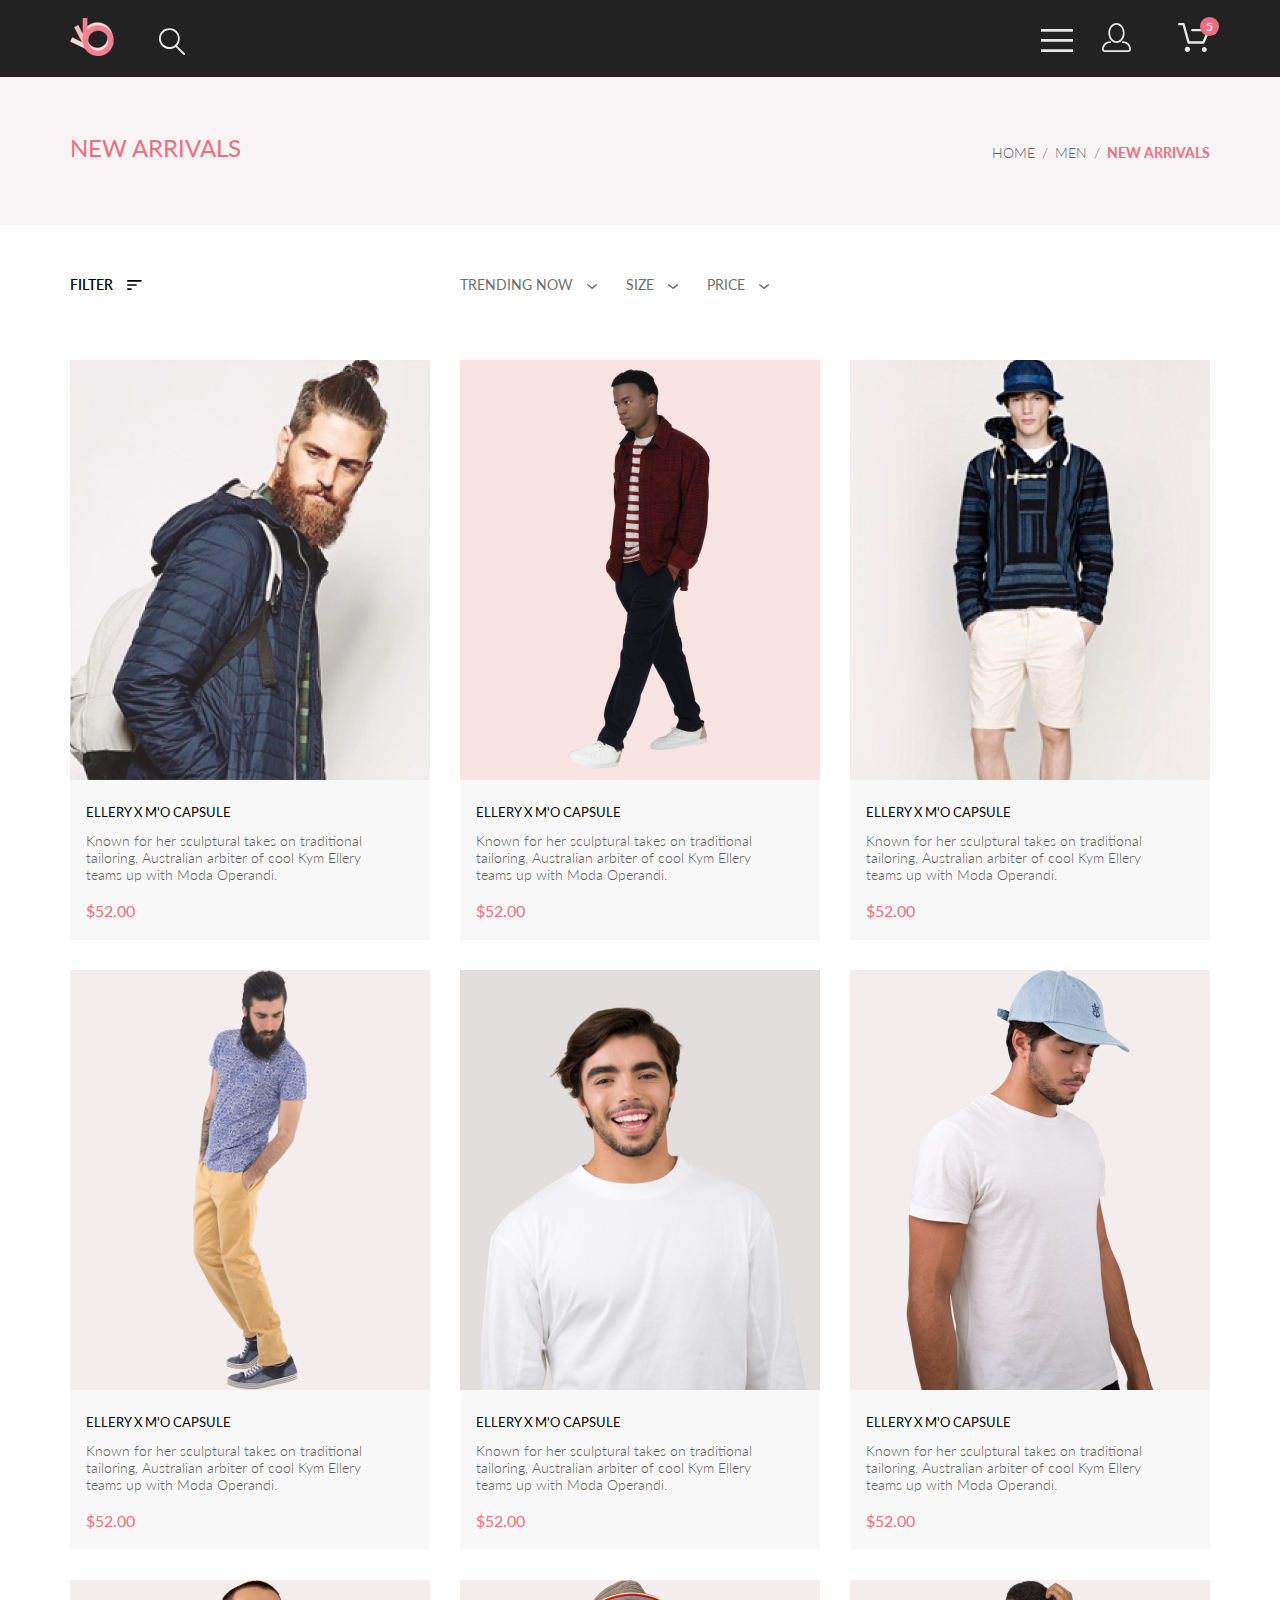
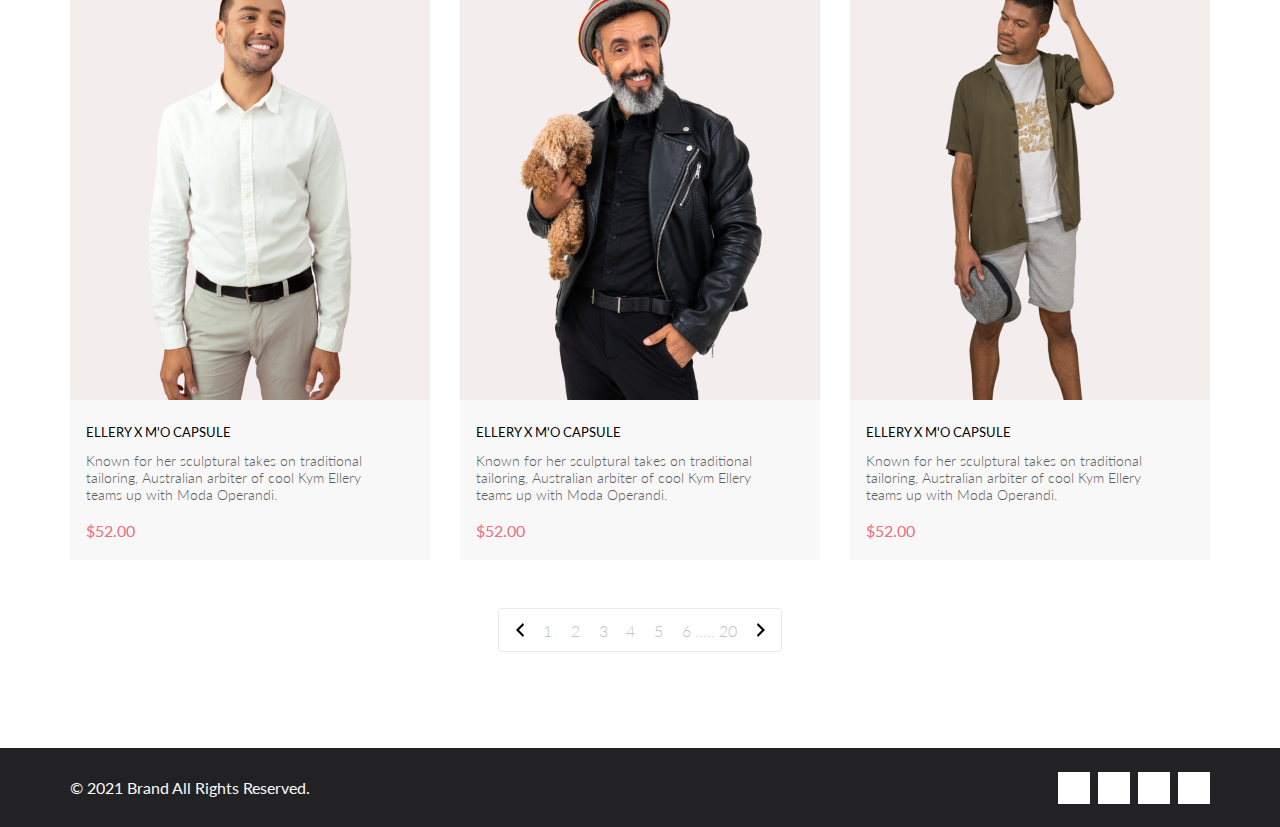
==== catalog.html @ d9c9f405 "Урок 4. ДЗ" ====
<!DOCTYPE html>
<html lang="en">
    <head>
        <meta charset="UTF-8">
        <meta name="viewport" content="width=device-width, initial-scale=1.0">
        <link rel="stylesheet" href="https://cdnjs.cloudflare.com/ajax/libs/font-awesome/6.1.1/css/all.min.css" integrity="sha512-KfkfwYDsLkIlwQp6LFnl8zNdLGxu9YAA1QvwINks4PhcElQSvqcyVLLD9aMhXd13uQjoXtEKNosOWaZqXgel0g==" crossorigin="anonymous" referrerpolicy="no-referrer" />
        <link rel="stylesheet" href="stile.css">
        <link rel="stylesheet" href="catalog.css">
        <title>Portfolio_2</title>
    </head>
<body>
    <header class="top">
        <div class="header container">
            <div class="headerLeft">
                <img class="logoImg" src="img/logo.svg" alt="logo">
                <img class="searchImg" src="img/search.svg" alt="search">
            </div>
            <div class="headerRight">
                <img class="barImg" src="img/bar.svg" alt="bar">
                <img class="userImg" src="img/user.svg" alt="user">
                <div class="cart">
                    <img class="cartImg" src="img/cart.svg" alt="cart">
                    <div class="cartNumber">5</div>
                </div>
            </div>
        </div>
    </header>
    <main>
        <div class="arrivals">
            <div class="container">
                <div class="arrivalsTitle">NEW ARRIVALS</div>
                <nav class="arrivalsNav">
                    <a href="#">HOME</a>
                    <span>/</span>
                    <a href="#">MEN</a>
                    <span>/</span>
                    <a href="#">NEW ARRIVALS</a>
                </nav>
            </div>
            <div class="blackout menuHide">
                <div class="menu">
                    <img class="menuClouse" src="img/menu_close.svg" alt="close">
                    <div class="menuTitle">
                        MENU
                    </div>
                    <div class="menuItem">
                        <div class="itemHeader">
                            MAN
                        </div>
                        <a href="#">Accessories</a>
                        <a href="#">Bags</a>
                        <a href="#">Denim</a>
                        <a href="#">T-Shirts</a>
                    </div>
                    <div class="menuItem">
                        <div class="itemHeader">
                            WOMAN
                        </div>
                        <a href="#">Accessories</a>
                        <a href="#">Jackets & Coats</a>
                        <a href="#">Polos</a>
                        <a href="#">T-Shirts</a>
                        <a href="#">Shirts</a>
                    </div>
                    <div class="menuItem">
                        <div class="itemHeader">
                            KIDS
                        </div>
                        <a href="#">Accessories</a>
                        <a href="#">Jackets & Coats</a>
                        <a href="#">Polos</a>
                        <a href="#">T-Shirts</a>
                        <a href="#">Shirts</a>
                        <a href="#">Bags</a>
                    </div>
                </div>
            </div>
        </div>
        <div class="filters containerCatalog">
            <div class="filterLeft">
                <div class="filterLabel">
                    <span class="filterLeftTitle">FILTER</span>
                    <img class="filterLeftImg" src="img/filter_left.svg" alt="left">
                </div>
                <div class="filterMenu hidden">
                    <nav class="filterMenuNav">
                        <div class="filterCategory">
                            <div class="categoryTitle">CATEGORY</div>
                            <div class="hidden">
                                <a href="#">Accessories</a>
                                <a href="#">Bags</a>
                                <a href="#">Denim</a>
                                <a href="#">Hoodies & Sweatshirts</a>
                                <a href="#">Jackets & Coats</a>
                                <a href="#">Polos</a>
                                <a href="#">Shirts</a>
                                <a href="#">Shoes</a>
                                <a href="#">Sweaters & Knits</a>
                                <a href="#">T-Shirts</a>
                                <a href="#">Tanks</a>
                            </div>
                        </div>
                        <div class="filterCategory">
                            <div class="categoryTitle">BRAND</div>
                            <div class="hidden">
                                <a href="#">Accessories</a>
                                <a href="#">Bags</a>
                                <a href="#">Denim</a>
                                <a href="#">Hoodies & Sweatshirts</a>
                                <a href="#">Jackets & Coats</a>
                                <a href="#">Polos</a>
                                <a href="#">Shirts</a>
                                <a href="#">Shoes</a>
                                <a href="#">Sweaters & Knits</a>
                                <a href="#">T-Shirts</a>
                                <a href="#">Tanks</a>
                            </div>
                        </div>
                        <div class="filterCategory">
                            <div class="categoryTitle">DESIGNER</div>
                            <div class="hidden">
                                <a href="#">Accessories</a>
                                <a href="#">Bags</a>
                                <a href="#">Denim</a>
                                <a href="#">Hoodies & Sweatshirts</a>
                                <a href="#">Jackets & Coats</a>
                                <a href="#">Polos</a>
                                <a href="#">Shirts</a>
                                <a href="#">Shoes</a>
                                <a href="#">Sweaters & Knits</a>
                                <a href="#">T-Shirts</a>
                                <a href="#">Tanks</a>
                            </div>
                        </div>
                    </nav>
                </div>
            </div>
            <div class="filterRight">
                <div class="filterItem">
                    TRENDING NOW
                    <img src="img/filter_down.svg" alt="down">
                </div>
                <div class="filterItem">
                    <div class="itemSize">
                        SIZE
                        <img src="img/filter_down.svg" alt="down">
                    </div>
                    <div class="menuSize hidden">
                        <div>
                            <input id="xs" type="checkbox">
                            <label for="xs">XS</label>
                        </div>
                        <div>
                            <input id="s" type="checkbox">
                            <label for="s">S</label>
                        </div>
                        <div>
                            <input id="m" type="checkbox">
                            <label for="m">M</label>
                        </div>
                        <div>
                            <input id="l" type="checkbox">
                            <label for="l">L</label>
                        </div>
                    </div>
                </div>
                <div class="filterItem">
                    PRICE
                    <img src="img/filter_down.svg" alt="down">
                </div>
            </div>
        </div>
        <div class="featured">
            <div class="featuredItems">
                <div class="featuredItem">
                    <div class="featuredImgWrap">
                        <img class="featuredImg" src="img/featured_1.png" alt="featured1">
                        <div class="featuredImgBlack">
                            <div class="buttonHover">
                                <img src="img/cart_button.svg" alt="cart">
                                <p>Add to Cart</p>
                            </div>
                        </div>
                    </div>
                    <div class="featuredText">
                        <p class="featuredText1">ELLERY X M'O CAPSULE</p>
                        <p class="featuredText2">Known for her sculptural takes on traditional tailoring, Australian arbiter of cool Kym Ellery teams up with Moda Operandi.</p>
                        <p class="featuredText3">$52.00</p>
                    </div>
                </div>
                <div class="featuredItem">
                    <div class="featuredImgWrap">
                        <img class="featuredImg" src="img/featured_7.png" alt="featured1">
                        <div class="featuredImgBlack">
                            <div class="buttonHover">
                                <img src="img/cart_button.svg" alt="cart">
                                <p>Add to Cart</p>
                            </div>
                        </div>
                    </div>
                    <div class="featuredText">
                        <p class="featuredText1">ELLERY X M'O CAPSULE</p>
                        <p class="featuredText2">Known for her sculptural takes on traditional tailoring, Australian arbiter of cool Kym Ellery teams up with Moda Operandi.</p>
                        <p class="featuredText3">$52.00</p>
                    </div>
                </div>
                <div class="featuredItem">
                    <div class="featuredImgWrap">
                        <img class="featuredImg" src="img/featured_3.png" alt="featured1">
                        <div class="featuredImgBlack">
                            <div class="buttonHover">
                                <img src="img/cart_button.svg" alt="cart">
                                <p>Add to Cart</p>
                            </div>
                        </div>
                    </div>
                    <div class="featuredText">
                        <p class="featuredText1">ELLERY X M'O CAPSULE</p>
                        <p class="featuredText2">Known for her sculptural takes on traditional tailoring, Australian arbiter of cool Kym Ellery teams up with Moda Operandi.</p>
                        <p class="featuredText3">$52.00</p>
                    </div>
                </div>
                <div class="featuredItem">
                    <div class="featuredImgWrap">
                        <img class="featuredImg" src="img/featured_4.png" alt="featured1">
                        <div class="featuredImgBlack">
                            <div class="buttonHover">
                                <img src="img/cart_button.svg" alt="cart">
                                <p>Add to Cart</p>
                            </div>
                        </div>
                    </div>
                    <div class="featuredText">
                        <p class="featuredText1">ELLERY X M'O CAPSULE</p>
                        <p class="featuredText2">Known for her sculptural takes on traditional tailoring, Australian arbiter of cool Kym Ellery teams up with Moda Operandi.</p>
                        <p class="featuredText3">$52.00</p>
                    </div>
                </div>
                <div class="featuredItem">
                    <div class="featuredImgWrap">
                        <img class="featuredImg" src="img/featured_8.png" alt="featured1">
                        <div class="featuredImgBlack">
                            <div class="buttonHover">
                                <img src="img/cart_button.svg" alt="cart">
                                <p>Add to Cart</p>
                            </div>
                        </div>
                    </div>
                    <div class="featuredText">
                        <p class="featuredText1">ELLERY X M'O CAPSULE</p>
                        <p class="featuredText2">Known for her sculptural takes on traditional tailoring, Australian arbiter of cool Kym Ellery teams up with Moda Operandi.</p>
                        <p class="featuredText3">$52.00</p>
                    </div>
                </div>
                <div class="featuredItem">
                    <div class="featuredImgWrap">
                        <img class="featuredImg" src="img/featured_9.png" alt="featured1">
                        <div class="featuredImgBlack">
                            <div class="buttonHover">
                                <img src="img/cart_button.svg" alt="cart">
                                <p>Add to Cart</p>
                            </div>

                        </div>
                    </div>
                    <div class="featuredText">
                        <p class="featuredText1">ELLERY X M'O CAPSULE</p>
                        <p class="featuredText2">Known for her sculptural takes on traditional tailoring, Australian arbiter of cool Kym Ellery teams up with Moda Operandi.</p>
                        <p class="featuredText3">$52.00</p>
                    </div>
                </div>
                <div class="featuredItem">
                    <div class="featuredImgWrap">
                        <img class="featuredImg" src="img/featured_10.png" alt="featured1">
                        <div class="featuredImgBlack">
                            <div class="buttonHover">
                                <img src="img/cart_button.svg" alt="cart">
                                <p>Add to Cart</p>
                            </div>

                        </div>
                    </div>
                    <div class="featuredText">
                        <p class="featuredText1">ELLERY X M'O CAPSULE</p>
                        <p class="featuredText2">Known for her sculptural takes on traditional tailoring, Australian arbiter of cool Kym Ellery teams up with Moda Operandi.</p>
                        <p class="featuredText3">$52.00</p>
                    </div>
                </div>
                <div class="featuredItem">
                    <div class="featuredImgWrap">
                        <img class="featuredImg" src="img/featured_11.png" alt="featured1">
                        <div class="featuredImgBlack">
                            <div class="buttonHover">
                                <img src="img/cart_button.svg" alt="cart">
                                <p>Add to Cart</p>
                            </div>

                        </div>
                    </div>
                    <div class="featuredText">
                        <p class="featuredText1">ELLERY X M'O CAPSULE</p>
                        <p class="featuredText2">Known for her sculptural takes on traditional tailoring, Australian arbiter of cool Kym Ellery teams up with Moda Operandi.</p>
                        <p class="featuredText3">$52.00</p>
                    </div>
                </div>
                <div class="featuredItem">
                    <div class="featuredImgWrap">
                        <img class="featuredImg" src="img/featured_12.png" alt="featured1">
                        <div class="featuredImgBlack">
                            <div class="buttonHover">
                                <img src="img/cart_button.svg" alt="cart">
                                <p>Add to Cart</p>
                            </div>

                        </div>
                    </div>
                    <div class="featuredText">
                        <p class="featuredText1">ELLERY X M'O CAPSULE</p>
                        <p class="featuredText2">Known for her sculptural takes on traditional tailoring, Australian arbiter of cool Kym Ellery teams up with Moda Operandi.</p>
                        <p class="featuredText3">$52.00</p>
                    </div>
                </div>
            </div>
        </div>
        <div class="pageControl">
            <a href="#">
                <img src="img/page_left.svg" alt="">
            </a>
            <a href="#">1</a>
            <a href="#">2</a>
            <a href="#">3</a>
            <a href="#">4</a>
            <a href="#">5</a>
            <span>
            <a href="#">6</a>
            .....
            <a href="#">20</a>
            </span>
            <a href="">
                <img src="img/page_right.svg" alt="">
            </a>
        </div>
    </main>
    <footer class="footer">
        <div class="container">
            <div class="footerNetworks">
                <a href="">
                    <i class="fa-brands fa-facebook-f"></i>
                </a>
                <a href="">
                    <i class="fa-brands fa-instagram"></i>
                </a>
                <a href="">
                    <i class="fa-brands fa-pinterest-p"></i>
                </a>
                <a href="">
                    <i class="fa-brands fa-twitter"></i>
                </a>
            </div>
            <div class="footerCopy">
                &copy; 2021  Brand  All Rights Reserved.
            </div>
        </div>
    </footer>
    <script src="script.js"></script>
    <script src="catalog.js"></script>
</body>
</html>
---- stile.css ----
@import url('https://fonts.googleapis.com/css2?family=Lato:ital,wght@0,100;0,300;0,400;0,700;0,900;1,100;1,300;1,400;1,700;1,900&display=swap');

* {
    margin: 0;
    padding: 0;
}

body {
    font-family: Lato, sans-serif;
    min-width: 320px;
}

.top {
    background-color: #222222;
    min-height: 75px;
    padding: 18px 0px;
    box-sizing: border-box;
}

.header {
    display: flex;
    justify-content: space-between;
    align-items: center;
}

.container {
    margin: 0 16px;
}

@media (min-width: 768px) {
    .container {
        margin: 0 32px;
    }
}

@media (min-width: 1204px) {
    .container {
        margin: 0 auto;
        max-width: 1140px;
    }
}

.userImg, .cart {
    display: none;
}

@media (min-width: 768px) {
    .userImg, .cart {
        display: inline;
    }

    .userImg {
        margin-left: 25px;
        margin-right: 42px;
    }

    .cart {
        display: inline;
        position: relative;
    }
}

.searchImg {
    margin-left: 40px;
}

.brand {
    position: relative;
}

.brandWrap {
    display: flex;
    justify-content: space-between;
    min-height: 370px;
}

.brandLeft {
    display: none;
}

@media (min-width: 768px) {
    .brandLeft {
        display: block;
        width: 50%;
        background-color: #f4f3f3;
    }
}

.brandRight {
    width: 100%;
    background: #F1E4E6;
    display: flex;
    justify-content: center;
    align-items: center;
    color: #222222;
}

@media (min-width: 768px) {
    .brandRight {
        width: 50%;
    }
}

@media (min-width: 1600px) {
    .brandRight {
        justify-content: flex-start;
    }
}

.brandRightPromo {
    border-left: 12px solid #F16D7F;
    padding-left: 15px;
}

@media (min-width: 1600px) {
    .brandRightPromo {
        margin-left: 65px;
    }
}

.promoBrand {
    font-weight: 900;
    font-size: 38px;
    line-height: 46px;
}

@media (min-width: 768px) {
    .promoBrand {
        font-size: 44px;
        line-height: 53px;
    }
}

@media (min-width: 1600px) {
    .promoBrand {
        font-size: 48px;
        line-height: 58px;
    }
}

.promoFashion {
    font-weight: 700;
    font-size: 20px;
    line-height: 24px;
}

@media (min-width: 768px) {
    .promoFashion {
        font-size: 24px;
        line-height: 29px;
    }
}

@media (min-width: 1600px) {
    .promoFashion {
        font-size: 32px;
        line-height: 38px;
    }
}

.promoFashion span {
    color: #F16D7F;
}

@media (min-width: 768px) {
    .cartNumber {
        position: absolute;
        color: #FFF;
        background-color: #F16D7F;
        width: 19px;
        height: 19px;
        border-radius: 50%;
        text-align: center;
        font-size: 12px;
        line-height: 19px;
        right: -9px;
        top: -19px;
    }

    .brandWrap{
        display: flex;
        justify-content: space-between;
    }

    .brandImg {
        object-fit: contain;
        display: block;
        width: 100%;
    }
}

@media (min-width: 1600px) {
    .brandWrap {
        height: 765px;
    }

    .brandImg {
        height: 765px;
    }
}

.offers {
    display: grid;
    grid-template-columns: 1fr;
    grid-template-rows: repeat(3, 250px) 110px;
    row-gap: 32px;
    margin-top: 64px;
    margin-bottom: 64px;
}

@media (min-width: 768px) {
    .offers {
        grid-template-columns: repeat(3, 1fr);
        grid-template-rows: 165px 115px;
        gap: 20px;
        margin-bottom: 155px;
    }

    .offerAccesories {
        grid-column: 1/-1;
    }
}

@media (min-width: 1172px) {
    .offers {
        margin-bottom: 96px;
    }
}

.offers img {
    width: 100%;
    height: 100%;
    object-fit: cover;
    position: absolute;
    top: 0;
    left: 0;
}

.offers div {
    position: relative;
    display: flex;
    flex-direction: column;
    justify-content: center;
    align-items: center;
}

.offerPromo {
    width: 100%;
    top: 0;
    left: 0;
}

.offerPromoTop {
    font-weight: 400;
    font-size: 16px;
    line-height: 19px;
    text-align: center;
    color: #FFFFFF;
}

.offerPromoBottom {
    font-weight: 700;
    font-size: 24px;
    line-height: 29px;
    text-align: center;
    color: #F16D7F;
}

.blackout {
    position: absolute;
    background: rgba(0, 0, 0, 0.5);
    width: 100%;
    height: 100%;
    top: 0;
    left: 0;
}

.menuHide {
    display: none;
}

.menu {
    position: relative;
    width: 232px;
    height: inherit;
    background: #fff;
    margin-left: auto;
    box-shadow: 6px 4px 35px rgba(0, 0, 0, 0.21);
    padding: 37px 34px;
    box-sizing: border-box;
    max-height: inherit;
    overflow: auto;
}

.menuClouse {
    position: absolute;
    top: 16px;
    right: 16px;
}

.menuTitle {
    font-weight: 700;
    font-size: 14px;
    line-height: 17px;
    color: #000000;
    padding-bottom: 16px;
}

.menuItem a {
    display: block;
    font-weight: 400;
    font-size: 14px;
    line-height: 32px;
    color: #6F6E6E;
    text-decoration: none;
    margin-left: 21px;
}

.itemHeader {
    font-weight: 400;
    font-size: 14px;
    line-height: 32px;
    color: #F16D7F;
}

.featured {
    margin: 0 8px;
}

@media (min-width: 768px) {
    .featured {
        margin: 0 16px;
    }
}

@media (min-width: 1172px) {
    .featured {
        margin: 0 auto;
        max-width: 1140px;
    }
}

.featuredTitle{
    text-align: center;
}

.featuredTitleTop {
    font-size: 30px;
    line-height: 36px;
    color: #222222;
    padding-bottom: 3px;
}

.featuredTitleBotton {
    font-size: 14px;
    line-height: 17px;
    color: #9F9F9F;
}

 .featuredItems {
    display: grid;
    grid-template-columns: 1fr;
    row-gap: 32px;
    margin-top: 64px;
    margin-bottom: 40px;
}

@media (min-width: 768px) {
    .featuredItems {
        grid-template-columns: repeat(2, 1fr);
        gap: 16px;
        margin-bottom: 32px;
    }
}

@media (min-width: 1172px) {
    .featuredItems {
        grid-template-columns: repeat(3, 1fr);
        gap: 30px;
    }
}

.featuredItem {
    background-color: #f8f8f8;
}

.featuredItem:hover .featuredImgBlack {
    display: flex;
}

.featuredImgWrap {
    position: relative;
}

.featuredImg {
    width: 100%;
    height: 100%;
    display: block;
    object-fit: cover;
}

.featuredImgBlack {
    position: absolute;
    width: 100%;
    height: 100%;
    background-color: rgba(58, 56, 56, 0.86);
    left: 0;
    top: 0;
    display: none;
    justify-content: center;
    align-items: center;
}

.buttonHover {
    display: flex;
    align-items: center;
    outline: 1px solid #fff;
    background: none;
    font-size: 14px;
    line-height: 17px;
    color: #FFFFFF;
    padding: 10px 14px;
}

.buttonHover img {
    padding-right: 11px;
}

.featuredText {
    width: 84%;
    padding: 24px 16px 20px;
}

.featuredText p:nth-child(1) {
    font-size: 13px;
    line-height: 16px;
    color: #000000;
}

.featuredText p:nth-child(2) {
    font-weight: 300;
    font-size: 14px;
    line-height: 17px;
    color: #5D5D5D;
    padding-top: 12px;
}

.featuredText p:nth-child(3) {
    font-size: 16px;
    line-height: 19px;
    color: #F16D7F;
    padding-top: 18px;
}

.browseBtn {
    margin: 0 auto 96px;
    /* outline: 1px solid #FF6A6A; */
    /* width: 215px; */
    background: none;
    border: 1px solid #FF6A6A;
    display: block;
    font-size: 16px;
    line-height: 19px;
    color: #F26376;
    padding: 15px 39px;
    text-align: center;
}

@media (min-width: 768px) {
    .browseBtn {
        margin-bottom: 64px;
    }
}

@media (min-width: 1172px) {
    .browseBtn {
        margin-bottom: 96px;
    }
}

.browseBtn:hover {
    color: #fff;
    background-color: #FF6A6A;
}

.services {
    background-color: #222224;
    padding-bottom: 81px;
}

.services .container {
    margin: 0 14px;
    max-width: 356px;
}

@media (min-width: 388px) {
    .services .container {
        margin: 0 auto;
    }
}

@media (min-width: 768px) {
    .services {
        padding-bottom: 64px;
    }
}

@media (min-width: 1172px) {
    .services .container {
        display: flex;
        justify-content: space-between;
        max-width: 1140px;
    }

    .services {
        padding-bottom: 104px;
    }
}

.servicesItem {
    display: flex;
    flex-direction: column;
    align-items: center;
    text-align: center;
    padding-top: 48px;
}

@media (min-width: 1172px) {
    .servicesItem {
        padding-top: 104px;
    }
}

.servicesTitle {
    font-size: 19.96px;
    line-height: 24px;
    color: #FBFBFB;
    padding-top: 24px;
}

.servicesText {
    font-weight: 300;
    font-size: 14px;
    line-height: 17px;
    color: #FBFBFB;
    padding-top: 15px;
}

.subscribe {
    background-image: url(img/subcribe_bgr.png);
    background-size: cover;
}

.subscribe .container {
    margin: 0 14px;
    max-width: 356px;
}

@media (min-width: 388px) {
    .subscribe .container {
        margin: 0 auto;
    }
}

@media (min-width: 1172px) {
    .subscribe .container {
        display: flex;
        justify-content: space-between;
        max-width: 1140px;
    }
}

.subscribeLeft {
    padding-top: 64px;
    display: flex;
    flex-direction: column;
    align-items: center;
    max-width: 356px;
}

@media (min-width: 1172px) {
    .subscribeLeft {
        padding-top: 97px;
        padding-bottom: 126px;
    }
}

.subscribeLeft .subscribeText {
    font-size: 18px;
    line-height: 22px;
    text-align: center;
    color: #222224;
    padding-top: 30px;
}

.subscribeRight {
    padding-top: 60px;
    display: flex;
    flex-direction: column;
    align-items: center;
    max-width: 356px;
}

@media (min-width: 1172px) {
    .subscribeRight {
        width: 356px;
        padding-top: 150px;
        padding-bottom: 156px;
        margin-right: 70px;
    }
}

.subscribeRight .subscribeTitle {
    font-weight: 700;
    font-size: 24px;
    line-height: 36px;
    text-align: center;
    color: #222224;
}

.subscribeRight .subscribeText {
    font-size: 14px;
    line-height: 22px;
    text-align: center;
    color: #222224;
}

.subscribeForm {
    height: 48px;
    display: flex;
    width: 100%;
    padding-top: 22px;
    padding-bottom: 110px;
}

@media (min-width: 1172px) {
    .subscribeForm {
        padding-bottom: 0;
    }
}

.subscribeForm input {
    font-size: 14px;
    line-height: 17px;
    padding-left: 21px;
    height: inherit;
    background-color: #E1E1E1;
    border: none;
    border-radius: 28px 0 0 28px;
    flex-grow: 1;
}

.subscribeForm input::-webkit-input-placeholder {
    opacity: 0.67;
    color: #222224;
}

.subscribeForm input::-moz-placeholder {
    opacity: 0.67;
    color: #222224;
}

.subscribeForm input:-moz-placeholder {
    opacity: 0.67;
    color: #222224;
}

.subscribeForm input:-ms-input-placeholder {
    opacity: 0.67;
    color: #222224;
}

.subscribeForm button {
    font-size: 14px;
    line-height: 17px;
    color: #fff;
    height: inherit;
    background-color: #F16D7F;
    border: none;
    padding: 0 21px;
    border-radius: 0 28px 28px 0;
}

.subscribeForm button:hover {
    background-color: #E05C6E;
}

.footer {
    background-color: #222224;
}

@media (min-width: 768px) {
    .footer .container {
        margin: 0 32px;
        display: flex;
        flex-direction: row-reverse;
        justify-content: space-between;
        align-items: center;
        max-width: 1140px;
    }
}

@media (min-width: 1204px) {
    .footer .container {
        margin: 0 auto;
    }
}

.footerCopy {
    font-size: 16px;
    line-height: 19px;
    color: #FBFBFB;
    text-align: center;
    padding-bottom: 10px;
}

@media (min-width: 768px) {
    .footerCopy {
        padding-top: 30px;
        padding-bottom: 30px;
    }
}

.footerNetworks {
    display: flex;
    justify-content: center;
    padding-top: 43px;
    padding-bottom: 40px;
}

@media (min-width: 768px) {
    .footerNetworks {
        padding-top: 0;
        padding-bottom: 0;
    }
}

.footerNetworks a {
    width: 32px;
    height: 32px;
    color: #000;
    background-color: #fff;
    display: flex;
    justify-content: center;
    align-items: center;
    text-decoration: none;
}

.footerNetworks a:not(:last-child) {
    margin-right: 8px;
}

.footerNetworks a:hover {
    color: #fff;
    background-color: #F16D7F;
}
---- catalog.css ----
.containerCatalog {
  margin: 0 9px;
  max-width: 1140px;
}

@media (min-width: 768px) {
  .containerCatalog {
    margin: 0 16px;
  }
}

@media (min-width: 1172px) {
  .containerCatalog {
    margin: 0 auto;
  }
}

.arrivals {
  background-color: #F8F3F4;
  min-height: 148px;
  position: relative;
}

.arrivals .container {
  margin: 0 16px;
  min-height: inherit;
  max-width: 1140px;
}

@media (min-width: 768px) {
  .arrivals .container {
    display: flex;
    justify-content: space-between;
    align-items: center;
  }
}

@media (min-width: 1172px) {
  .arrivals .container {
    margin: 0 auto;
  }
}

.arrivals .arrivalsTitle {
  font-size: 24px;
  line-height: 29px;
  color: #F16D7F;
  text-align: center;
  padding: 24px 0 32px;
}

.arrivals .arrivalsNav {
  text-align: center;
}

.arrivals .arrivalsNav a, .arrivals .arrivalsNav span {
  font-weight: 300;
  font-size: 14px;
  line-height: 17px;
  color: #636363;
  text-decoration: none;
}

.arrivals .arrivalsNav a:last-of-type {
  font-weight: 700;
  color: #F16D7F;
}

.arrivals .arrivalsNav span {
  margin: 0 3px;
}

.arrivals .menu {
  height: initial;
  overflow: initial;
  z-index: 1;
}

.filters {
  display: flex;
  justify-content: space-between;
  align-items: center;
  min-height: 81px;
  box-sizing: border-box;
}

@media (min-width: 1172px) {
  .filters {
    padding-right: 440px;
    min-height: 119px;
    margin-bottom: 16px;
  }
}

.filterLeft {
  position: relative;
  z-index: 2;
  font-weight: 600;
  font-size: 14px;
  line-height: 17px;
  color: #000000;
}

.filterLeft img {
  width: 38px;
  height: 25px;
}

@media (min-width: 768px) {
  .filterLeft img {
    width: 15px;
    height: 10px;
    margin-left: 11px;
  }
}

.filterLeft span {
  display: none;
}

@media (min-width: 768px) {
  .filterLeft span {
    display: inline;
  }
}

.filterLeft .filterLabel {
  cursor: pointer;
}

.filterLeft .filterRed {
  padding-top: 13px;
  padding-left: 16px;
}

.filterLeft .filterRed .filterLeftTitle {
  color: #EF5B70;
}

.filterLeft .filterMenu {
  position: absolute;
  left: 0;
  top: 0;
  width: 360px;
  z-index: -1;
  background-color: #fff;
  box-shadow: 6px 4px 35px rgba(0, 0, 0, 0.21);
  padding: 46px 16px 16px;
  box-sizing: border-box;
}

.filterLeft .filterMenu .filterCategory {
  cursor: pointer;
}

.filterLeft .filterMenu .filterCategory a {
  display: block;
  text-decoration: none;
  padding-left: 18px;
  font-size: 14px;
  line-height: 17px;
  color: #6f6e6e;
  padding-bottom: 11px;
}

.filterLeft .filterMenu .filterCategory a:first-child {
  padding-top: 24px;
}

.filterLeft .filterMenu .filterCategory a:last-child {
  padding-bottom: 6px;
}

.filterLeft .filterMenu .filterCategory .categoryTitle {
  position: relative;
  font-size: 14px;
  line-height: 17px;
  color: #ef5b70;
  padding: 11px 0 11px 11px;
  border-bottom: 1px solid #ebebeb;
}

.filterLeft .filterMenu .filterCategory .categoryTitle:not(:first-child) {
  margin-top: 18px;
}

.filterLeft .filterMenu .filterCategory .categoryTitle::before {
  position: absolute;
  content: '';
  width: 5px;
  height: calc(100% + 1px);
  background-color: #ef5b70;
  left: 0;
  top: 0;
}

.filterLeft .filterMenu .filterCategory .hidden {
  display: none;
}

.filterLeft .filterMenu .filterCategory:not(:first-child) {
  margin-top: 18px;
}

.filterLeft .hidden {
  display: none;
}

.filterRight {
  display: flex;
  justify-content: space-between;
  align-items: center;
}

.filterRight .filterItem {
  position: relative;
  font-size: 12px;
  line-height: 14px;
  color: #6f6e6e;
  cursor: pointer;
}

@media (min-width: 768px) {
  .filterRight .filterItem {
    font-size: 14px;
    line-height: 17px;
  }
}

.filterRight .filterItem img {
  margin-left: 10px;
  margin-right: 10px;
}

@media (min-width: 375px) {
  .filterRight .filterItem img {
    margin-right: 28px;
  }
}

.filterRight .filterItem .menuSize {
  position: absolute;
  left: -10px;
  top: 20px;
  background-color: #fff;
  z-index: 1;
  box-shadow: 6px 4px 35px rgba(0, 0, 0, 0.21);
  min-width: 80px;
  padding: 7px 9px 11px;
  box-sizing: border-box;
  cursor: initial;
}

.filterRight .filterItem .menuSize > div {
  display: flex;
  align-items: center;
  font-size: 14px;
  line-height: 16px;
  color: #6F6E6E;
}

.filterRight .filterItem .menuSize div:not(:last-child) {
  margin-bottom: 6px;
}

.filterRight .filterItem .menuSize input {
  margin-right: 10px;
}

.filterRight .filterItem .menuSize label {
  width: 100%;
}

.filterRight .filterItem .hidden {
  display: none;
}

.filterRight div:last-of-type img {
  margin-right: 0;
}

.featuredItems {
  margin-top: 0;
  margin-bottom: 40px;
}

@media (min-width: 1172px) {
  .featuredItems {
    margin-bottom: 48px;
  }
}

.featuredItems .featuredItem:nth-child(3) {
  display: none;
}

@media (min-width: 1172px) {
  .featuredItems .featuredItem:nth-child(3) {
    display: block;
  }
}

.pageControl {
  width: 284px;
  height: 44px;
  border: 1px solid #ebebeb;
  margin: 0 auto 64px;
  padding: 13px 16px;
  box-sizing: border-box;
  display: flex;
  align-items: center;
  justify-content: space-between;
  border-radius: 3px;
}

@media (min-width: 1172px) {
  .pageControl {
    margin-bottom: 96px;
  }
}

.pageControl a {
  font-weight: 300;
  font-size: 16px;
  text-decoration: none;
  color: #c4c4c4;
}

.pageControl a:hover {
  color: #ef5b70;
}

.pageControl span {
  font-weight: 300;
  font-size: 16px;
  color: #c4c4c4;
}
/*# sourceMappingURL=catalog.css.map */
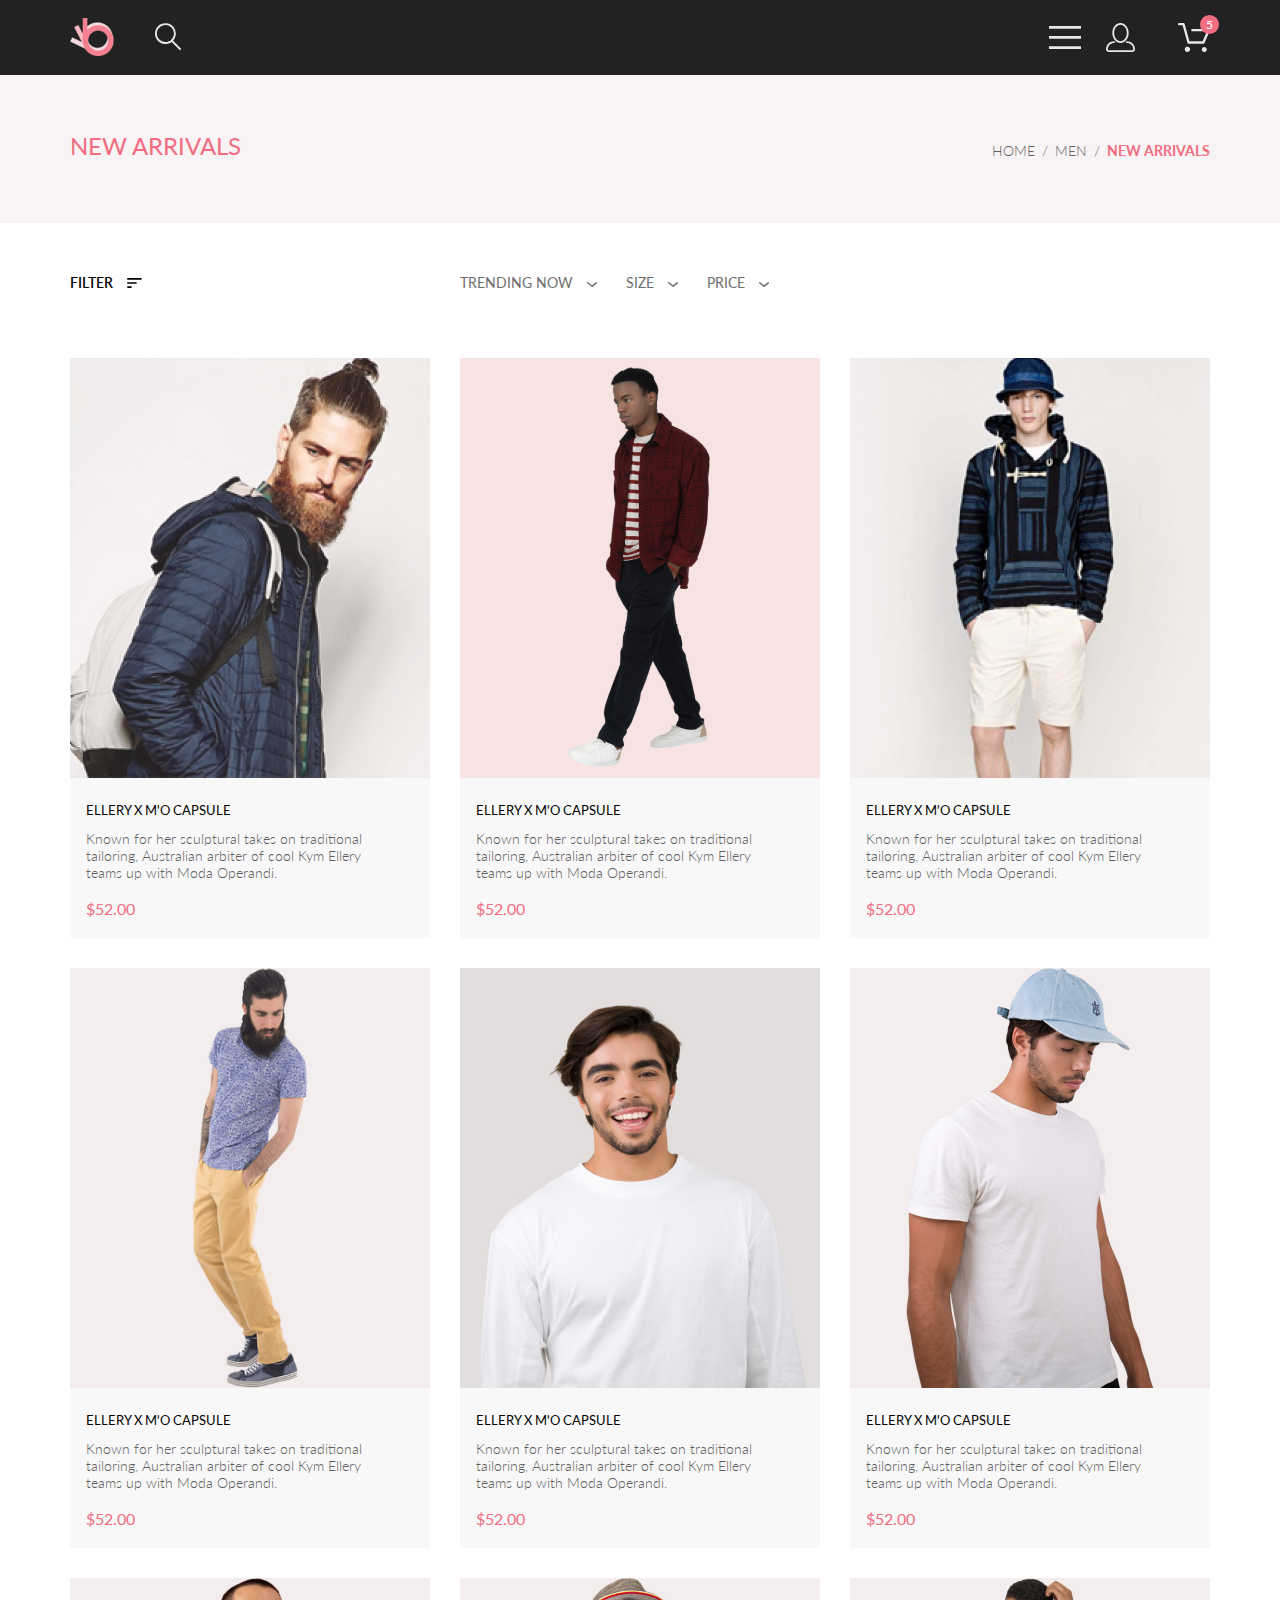
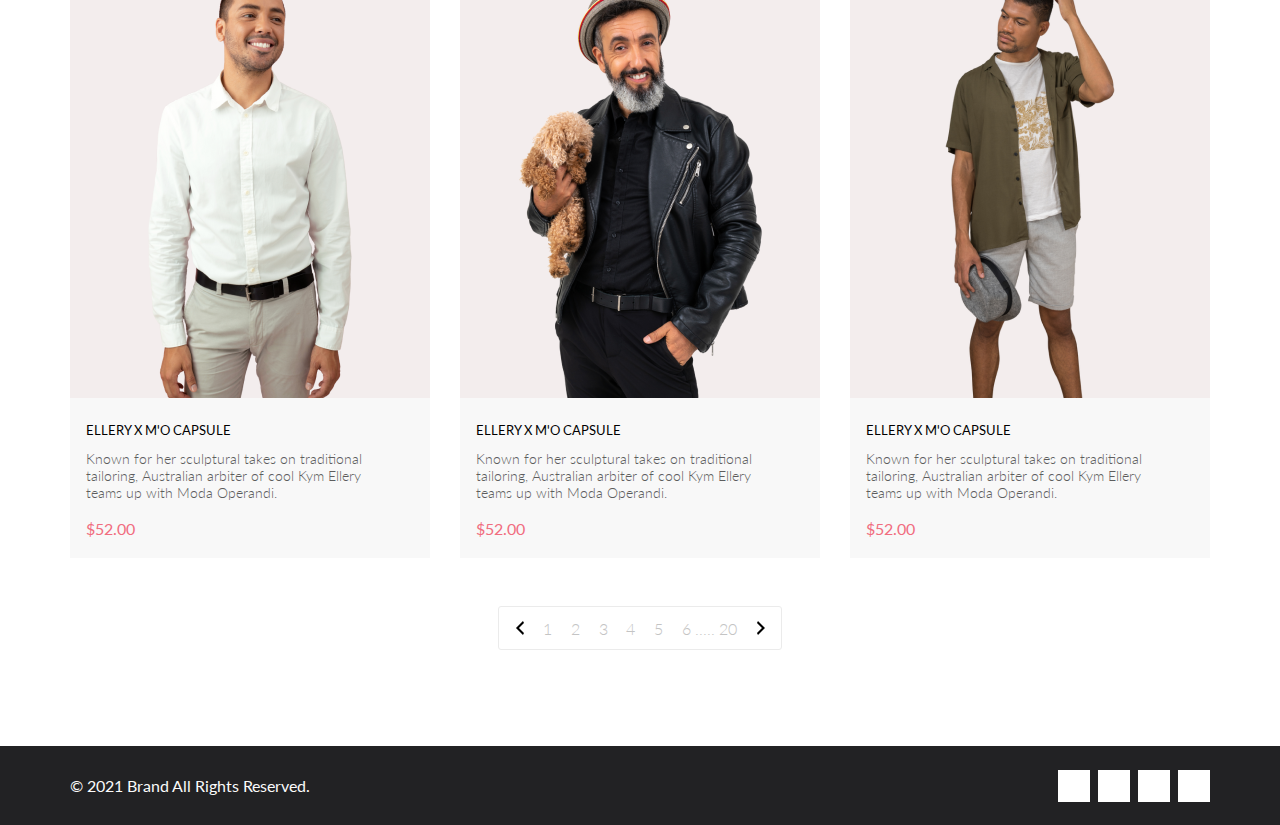
==== commit d03b3492: "lesson04_add" ====
--- a/catalog.html
+++ b/catalog.html
@@ -12,14 +12,24 @@
     <header class="top">
         <div class="header container">
             <div class="headerLeft">
-                <img class="logoImg" src="img/logo.svg" alt="logo">
-                <img class="searchImg" src="img/search.svg" alt="search">
+                <a href="index.html">
+                    <img class="logoImg" src="img/logo.svg" alt="logo">
+                </a>
+                <a href="#">
+                    <img class="searchImg" src="img/search.svg" alt="search">
+                </a>
             </div>
             <div class="headerRight">
-                <img class="barImg" src="img/bar.svg" alt="bar">
-                <img class="userImg" src="img/user.svg" alt="user">
+                <a href="#">
+                    <img class="barImg" src="img/bar.svg" alt="bar">
+                </a>
+                <a href="#">
+                    <img class="userImg" src="img/user.svg" alt="user">
+                </a>
                 <div class="cart">
-                    <img class="cartImg" src="img/cart.svg" alt="cart">
+                    <a href="#">
+                        <img class="cartImg" src="img/cart.svg" alt="cart">
+                    </a>
                     <div class="cartNumber">5</div>
                 </div>
             </div>
--- a/stile.css
+++ b/stile.css
@@ -1,4 +1,4 @@
-@import url('https://fonts.googleapis.com/css2?family=Lato:ital,wght@0,100;0,300;0,400;0,700;0,900;1,100;1,300;1,400;1,700;1,900&display=swap');
+@import url('https://fonts.googleapis.com/css2?family=Lato:ital,wght@0,100;0,300;0,400;0,700;0,900;1,100;1,300;1,400;1,700;1,900&display=auto');
 
 * {
     margin: 0;
@@ -23,6 +23,19 @@
     align-items: center;
 }
 
+.headerLeft, .headerRight {
+    display: flex;
+    align-items: center;
+}
+
+.logoImg, .searchImg, .barImg {
+    display: block;
+}
+
+.userImg, .cart {
+    display: none;
+}
+
 .container {
     margin: 0 16px;
 }
@@ -45,8 +58,8 @@
 }
 
 @media (min-width: 768px) {
-    .userImg, .cart {
-        display: inline;
+    .userImg, .cartImg {
+        display: block;
     }
 
     .userImg {
@@ -55,7 +68,7 @@
     }
 
     .cart {
-        display: inline;
+        display: block;
         position: relative;
     }
 }
@@ -174,7 +187,7 @@
         font-size: 12px;
         line-height: 19px;
         right: -9px;
-        top: -19px;
+        top: -8px;
     }
 
     .brandWrap{
@@ -453,17 +466,17 @@
 }
 
 .browseBtn {
+    width: 212px;
     margin: 0 auto 96px;
-    /* outline: 1px solid #FF6A6A; */
-    /* width: 215px; */
-    background: none;
     border: 1px solid #FF6A6A;
     display: block;
     font-size: 16px;
     line-height: 19px;
     color: #F26376;
-    padding: 15px 39px;
-    text-align: center;
+    padding: 15px 0;
+    text-align: center;
+    box-sizing: border-box;
+    text-decoration: none;
 }
 
 @media (min-width: 768px) {
--- a/catalog.css
+++ b/catalog.css
@@ -29,9 +29,15 @@
 
 @media (min-width: 768px) {
   .arrivals .container {
+    display: -webkit-box;
+    display: -ms-flexbox;
     display: flex;
-    justify-content: space-between;
-    align-items: center;
+    -webkit-box-pack: justify;
+        -ms-flex-pack: justify;
+            justify-content: space-between;
+    -webkit-box-align: center;
+        -ms-flex-align: center;
+            align-items: center;
   }
 }
 
@@ -77,11 +83,18 @@
 }
 
 .filters {
+  display: -webkit-box;
+  display: -ms-flexbox;
   display: flex;
-  justify-content: space-between;
-  align-items: center;
+  -webkit-box-pack: justify;
+      -ms-flex-pack: justify;
+          justify-content: space-between;
+  -webkit-box-align: center;
+      -ms-flex-align: center;
+          align-items: center;
   min-height: 81px;
-  box-sizing: border-box;
+  -webkit-box-sizing: border-box;
+          box-sizing: border-box;
 }
 
 @media (min-width: 1172px) {
@@ -144,9 +157,11 @@
   width: 360px;
   z-index: -1;
   background-color: #fff;
-  box-shadow: 6px 4px 35px rgba(0, 0, 0, 0.21);
+  -webkit-box-shadow: 6px 4px 35px rgba(0, 0, 0, 0.21);
+          box-shadow: 6px 4px 35px rgba(0, 0, 0, 0.21);
   padding: 46px 16px 16px;
-  box-sizing: border-box;
+  -webkit-box-sizing: border-box;
+          box-sizing: border-box;
 }
 
 .filterLeft .filterMenu .filterCategory {
@@ -207,9 +222,15 @@
 }
 
 .filterRight {
+  display: -webkit-box;
+  display: -ms-flexbox;
   display: flex;
-  justify-content: space-between;
-  align-items: center;
+  -webkit-box-pack: justify;
+      -ms-flex-pack: justify;
+          justify-content: space-between;
+  -webkit-box-align: center;
+      -ms-flex-align: center;
+          align-items: center;
 }
 
 .filterRight .filterItem {
@@ -244,16 +265,22 @@
   top: 20px;
   background-color: #fff;
   z-index: 1;
-  box-shadow: 6px 4px 35px rgba(0, 0, 0, 0.21);
+  -webkit-box-shadow: 6px 4px 35px rgba(0, 0, 0, 0.21);
+          box-shadow: 6px 4px 35px rgba(0, 0, 0, 0.21);
   min-width: 80px;
   padding: 7px 9px 11px;
-  box-sizing: border-box;
+  -webkit-box-sizing: border-box;
+          box-sizing: border-box;
   cursor: initial;
 }
 
 .filterRight .filterItem .menuSize > div {
+  display: -webkit-box;
+  display: -ms-flexbox;
   display: flex;
-  align-items: center;
+  -webkit-box-align: center;
+      -ms-flex-align: center;
+          align-items: center;
   font-size: 14px;
   line-height: 16px;
   color: #6F6E6E;
@@ -306,10 +333,17 @@
   border: 1px solid #ebebeb;
   margin: 0 auto 64px;
   padding: 13px 16px;
-  box-sizing: border-box;
+  -webkit-box-sizing: border-box;
+          box-sizing: border-box;
+  display: -webkit-box;
+  display: -ms-flexbox;
   display: flex;
-  align-items: center;
-  justify-content: space-between;
+  -webkit-box-align: center;
+      -ms-flex-align: center;
+          align-items: center;
+  -webkit-box-pack: justify;
+      -ms-flex-pack: justify;
+          justify-content: space-between;
   border-radius: 3px;
 }
 
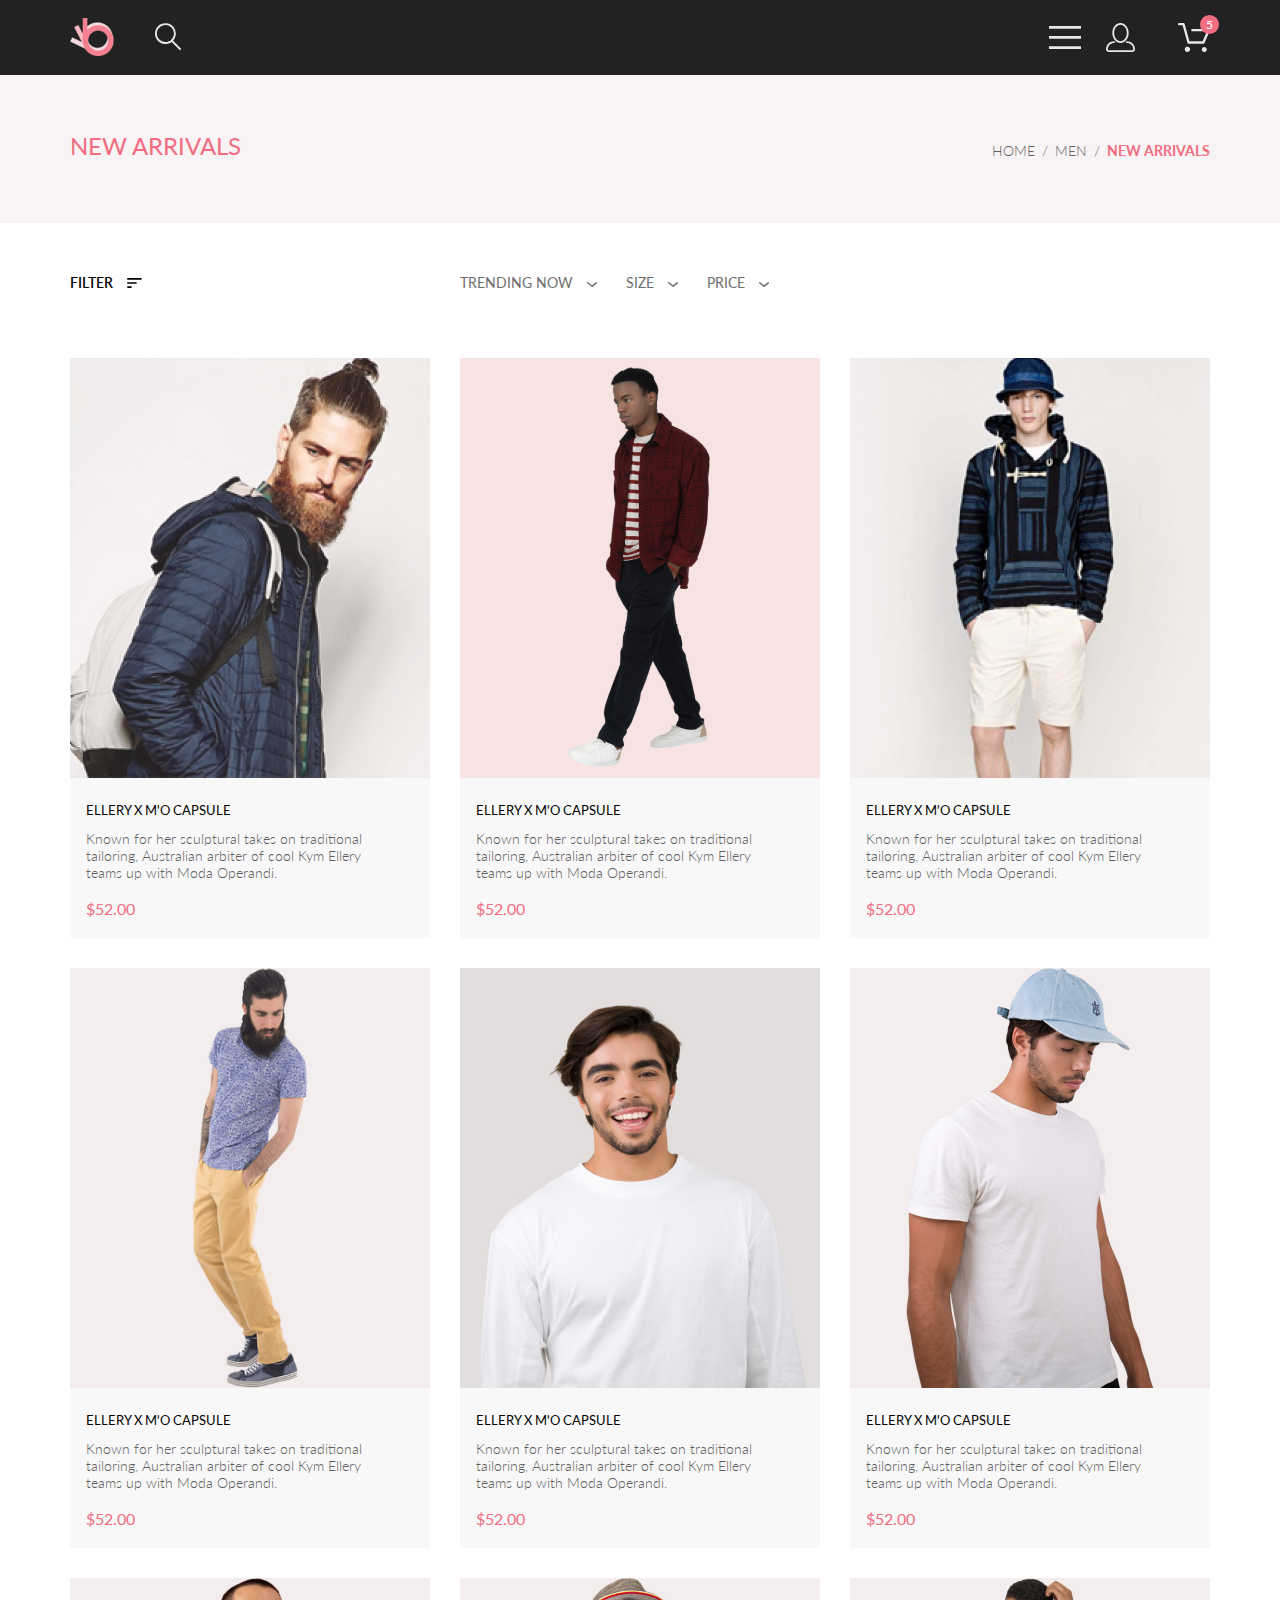
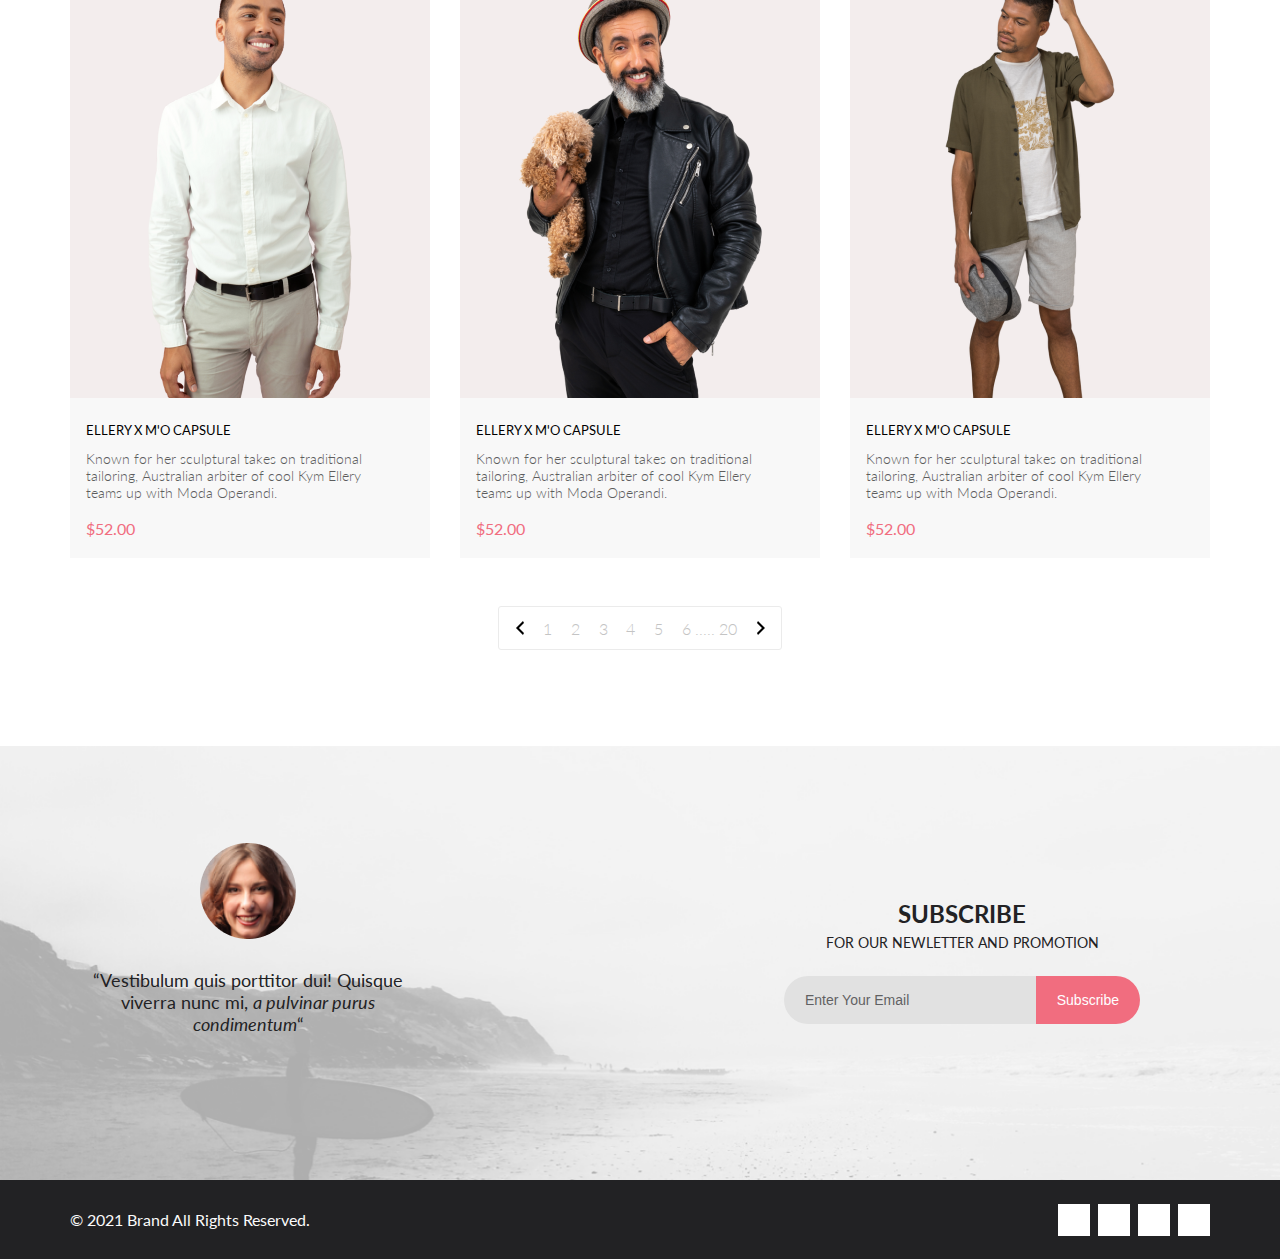
==== commit 113bc324: "Урок 7. ДЗ" ====
--- a/catalog.html
+++ b/catalog.html
@@ -6,7 +6,7 @@
         <link rel="stylesheet" href="https://cdnjs.cloudflare.com/ajax/libs/font-awesome/6.1.1/css/all.min.css" integrity="sha512-KfkfwYDsLkIlwQp6LFnl8zNdLGxu9YAA1QvwINks4PhcElQSvqcyVLLD9aMhXd13uQjoXtEKNosOWaZqXgel0g==" crossorigin="anonymous" referrerpolicy="no-referrer" />
         <link rel="stylesheet" href="stile.css">
         <link rel="stylesheet" href="catalog.css">
-        <title>Portfolio_2</title>
+        <title>Catalog</title>
     </head>
 <body>
     <header class="top">
@@ -27,7 +27,7 @@
                     <img class="userImg" src="img/user.svg" alt="user">
                 </a>
                 <div class="cart">
-                    <a href="#">
+                    <a href="cart.html">
                         <img class="cartImg" src="img/cart.svg" alt="cart">
                     </a>
                     <div class="cartNumber">5</div>
@@ -38,9 +38,11 @@
     <main>
         <div class="arrivals">
             <div class="container">
-                <div class="arrivalsTitle">NEW ARRIVALS</div>
+                <div class="arrivalsTitle">
+                    NEW ARRIVALS
+                </div>
                 <nav class="arrivalsNav">
-                    <a href="#">HOME</a>
+                    <a href="index.html">HOME</a>
                     <span>/</span>
                     <a href="#">MEN</a>
                     <span>/</span>
@@ -186,7 +188,7 @@
                     <div class="featuredImgWrap">
                         <img class="featuredImg" src="img/featured_1.png" alt="featured1">
                         <div class="featuredImgBlack">
-                            <div class="buttonHover">
+                            <div class="buttonHover" onclick="window.location.href='product.html'">
                                 <img src="img/cart_button.svg" alt="cart">
                                 <p>Add to Cart</p>
                             </div>
@@ -352,6 +354,26 @@
         </div>
     </main>
     <footer class="footer">
+        <div class="subscribe">
+            <div class="container">
+                <div class="subscribeLeft">
+                    <img src="img/subcribe_face.png" alt="subcribe">
+                    <div class="subscribeText">“Vestibulum quis porttitor dui! Quisque viverra nunc mi, <em>a pulvinar purus condimentum</em>“</div>
+                </div>
+                <div class="subscribeRight">
+                    <div class="subscribeTitle">
+                        SUBSCRIBE
+                    </div>
+                    <div class="subscribeText">
+                        FOR OUR NEWLETTER AND PROMOTION
+                    </div>
+                    <form action="#" class="subscribeForm">
+                        <input type="email" placeholder="Enter Your Email">
+                        <button>Subscribe</button>
+                    </form>
+                </div>
+            </div>
+        </div>
         <div class="container">
             <div class="footerNetworks">
                 <a href="">
--- a/stile.css
+++ b/stile.css
@@ -30,10 +30,6 @@
 
 .logoImg, .searchImg, .barImg {
     display: block;
-}
-
-.userImg, .cart {
-    display: none;
 }
 
 .container {
@@ -397,10 +393,6 @@
     background-color: #f8f8f8;
 }
 
-.featuredItem:hover .featuredImgBlack {
-    display: flex;
-}
-
 .featuredImgWrap {
     position: relative;
 }
@@ -424,6 +416,10 @@
     align-items: center;
 }
 
+.featuredItem:hover .featuredImgBlack {
+    display: flex;
+}
+
 .buttonHover {
     display: flex;
     align-items: center;
@@ -433,6 +429,7 @@
     line-height: 17px;
     color: #FFFFFF;
     padding: 10px 14px;
+    cursor: pointer;
 }
 
 .buttonHover img {
@@ -703,7 +700,7 @@
 }
 
 @media (min-width: 768px) {
-    .footer .container {
+    .footer > .container {
         margin: 0 32px;
         display: flex;
         flex-direction: row-reverse;
--- a/catalog.css
+++ b/catalog.css
@@ -127,12 +127,12 @@
   }
 }
 
-.filterLeft span {
-  display: none;
-}
-
-@media (min-width: 768px) {
-  .filterLeft span {
+.filterLeft .filterLeftTitle {
+  display: none;
+}
+
+@media (min-width: 768px) {
+  .filterLeft .filterLeftTitle {
     display: inline;
   }
 }
@@ -298,12 +298,12 @@
   width: 100%;
 }
 
-.filterRight .filterItem .hidden {
-  display: none;
-}
-
 .filterRight div:last-of-type img {
   margin-right: 0;
+}
+
+.filterRight .hidden {
+  display: none;
 }
 
 .featuredItems {
